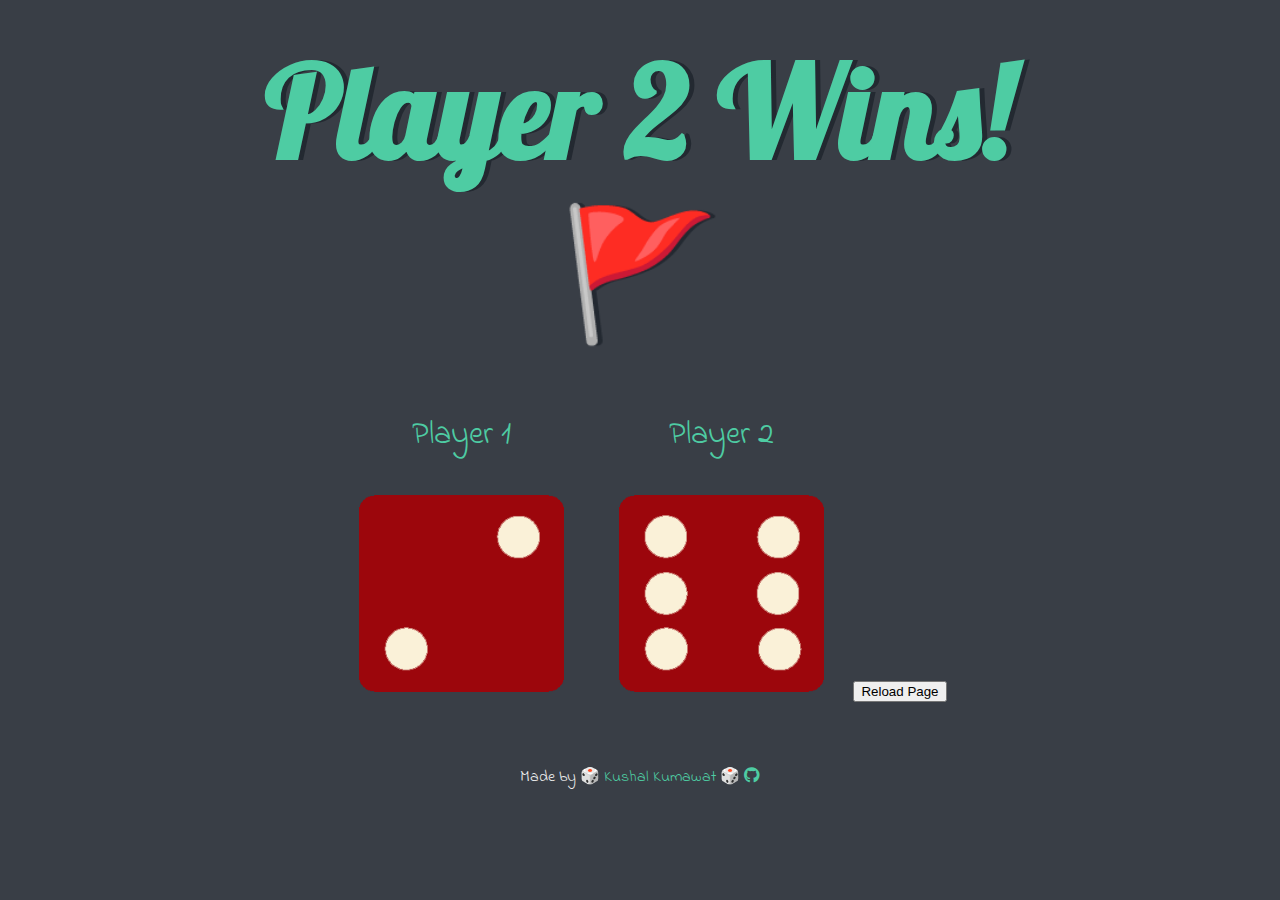
==== dicee.html @ e06a26ff "game almost ready" ====
<!DOCTYPE html>
<html lang="en" dir="ltr">
  <head>
    <meta charset="utf-8">
    <title>Dicee</title>
    <link rel="stylesheet" href="styles.css">
    <link href="https://fonts.googleapis.com/css?family=Indie+Flower|Lobster" rel="stylesheet">
    <link rel="stylesheet" href="https://cdnjs.cloudflare.com/ajax/libs/font-awesome/6.0.0-beta3/css/all.min.css">

  </head>
  <body>

    <div class="container">
      <h1>Refresh Me</h1>

      <div class="dice">
        <p>Player 1</p>
        <img class="img1" src="images/dice6.png">
      </div>

      <div class="dice">
        <p>Player 2</p>
        <img class="img2" src="images/dice6.png">
      </div>

      <button onclick="reloadPage()">Reload Page</button>

    </div>

    <script src="index.js" charset="utf-8"></script>

      </body>

      <footer>
         Made by 🎲 <a href="www.linkedin.com/in/kushal-kumawat">Kushal Kumawat</a>  🎲
         <a href="https://github.com/kushalcreations"><i class="fab fa-github"></i></a>
      </footer>
    </html>
---- styles.css ----
.container {
  width: 70%;
  margin: auto;
  text-align: center;
}

.dice {
  text-align: center;
  display: inline-block;

}

body {
  background-color: #393E46;
}

h1 {
  margin: 30px;
  font-family: 'Lobster', cursive;
  text-shadow: 5px 0 #232931;
  font-size: 8rem;
  color: #4ECCA3;
}

p {
  font-size: 2rem;
  color: #4ECCA3;
  font-family: 'Indie Flower', cursive;
}

img {
  width: 80%;
}

footer {
  margin-top: 5%;
  color: #EEEEEE;
  text-align: center;
  font-family: 'Indie Flower', cursive;

}

a {
  color: #4ECCA3;
  text-decoration: none;
}

a:hover {
  color: #F4A261;
}
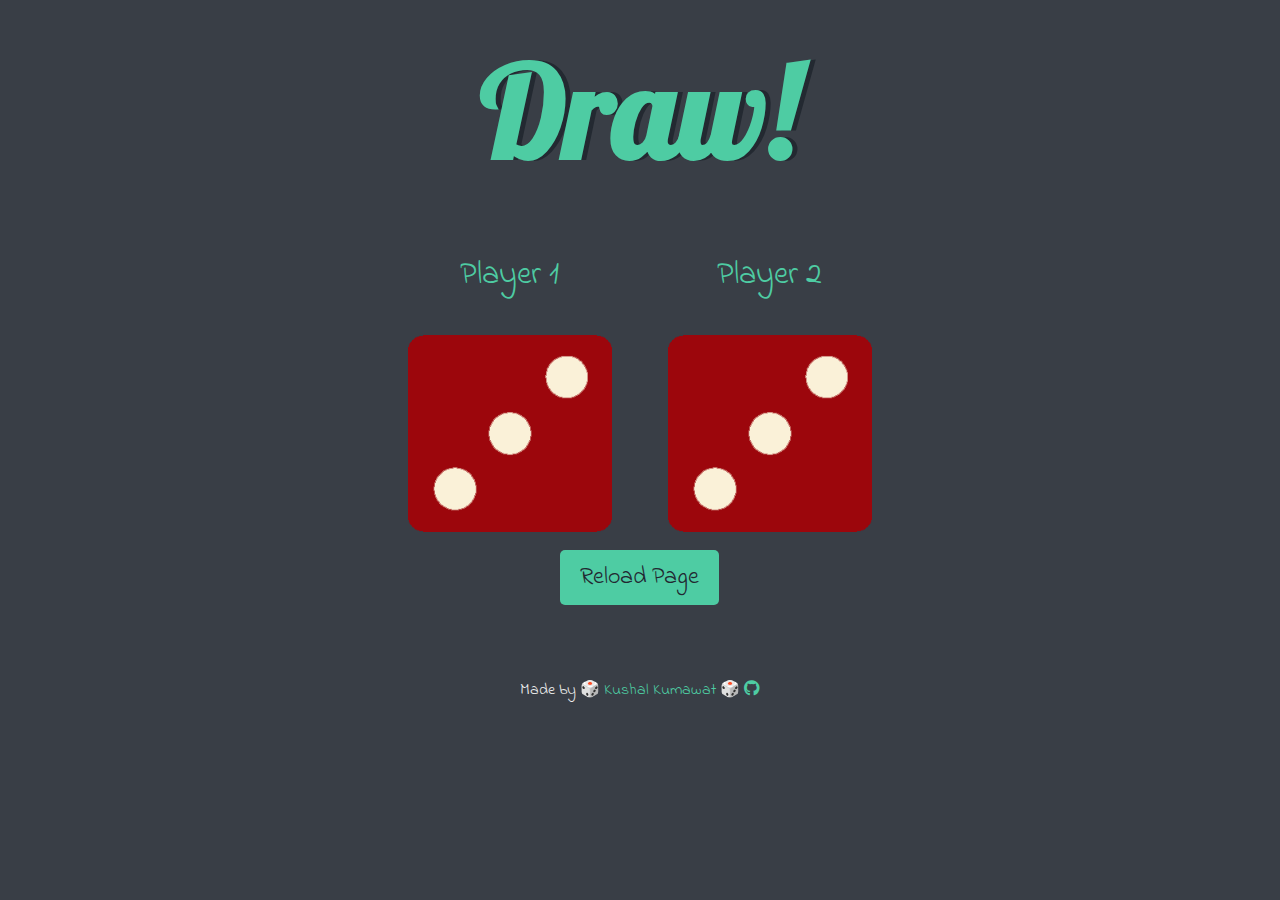
==== commit 90ea3195: "fine touches were applied with the css" ====
--- a/dicee.html
+++ b/dicee.html
@@ -6,6 +6,7 @@
     <link rel="stylesheet" href="styles.css">
     <link href="https://fonts.googleapis.com/css?family=Indie+Flower|Lobster" rel="stylesheet">
     <link rel="stylesheet" href="https://cdnjs.cloudflare.com/ajax/libs/font-awesome/6.0.0-beta3/css/all.min.css">
+    <meta name="viewport" content="width=device-width, initial-scale=1.0">
 
   </head>
   <body>
@@ -23,7 +24,7 @@
         <img class="img2" src="images/dice6.png">
       </div>
 
-      <button onclick="reloadPage()">Reload Page</button>
+      <br><button onclick="reloadPage()">Reload Page</button>
 
     </div>
 
--- a/styles.css
+++ b/styles.css
@@ -12,6 +12,7 @@
 
 body {
   background-color: #393E46;
+  overflow-y: hidden;
 }
 
 h1 {
@@ -49,3 +50,49 @@
   color: #F4A261;
 }
 
+button {
+  background-color: #4ECCA3;
+  color: #222831;
+  font-size: 1.5rem;
+  padding: 10px 20px;
+  border: none;
+  border-radius: 5px;
+  cursor: pointer;
+  margin: 10px;
+  font-family: 'Indie Flower', cursive;
+}
+
+button:hover {
+  background-color: #F4A261;
+}
+
+/* Media Queries */
+
+@media screen and (max-width: 768px) {
+  .container {
+    width: 80%;
+  }
+
+  h1 {
+    font-size: 5rem;
+  }
+
+  p {
+    font-size: 1.5rem;
+  }
+
+  img {
+    width: 80%;
+  }
+}
+
+@media screen and (max-width: 480px) {
+  h1 {
+    font-size: 4rem;
+  }
+
+  p {
+    font-size: 1.2rem;
+  }
+}
+
